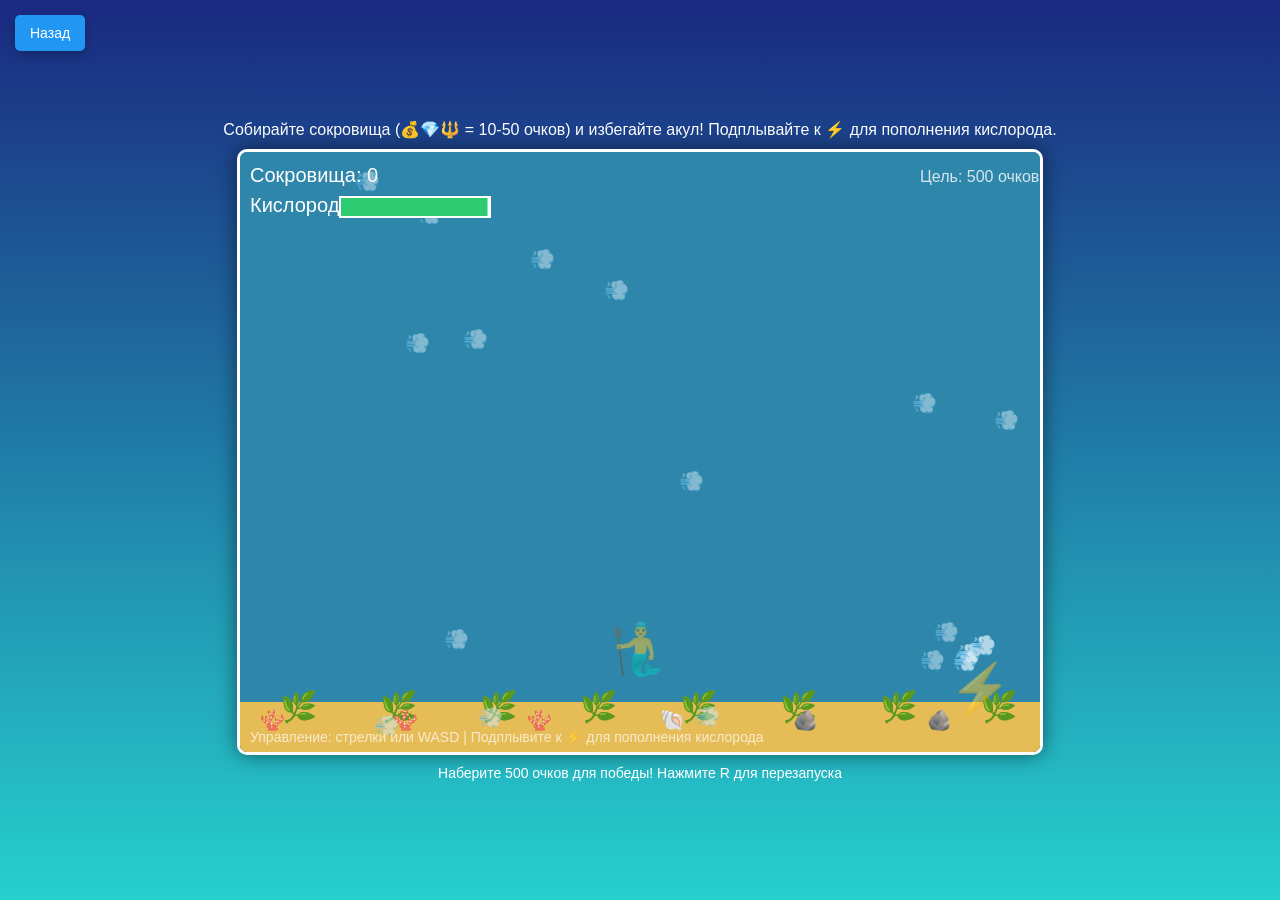
==== treasure-game.html @ 32f09274 "Add files via upload" ====
<!DOCTYPE html>
<html lang="ru">
<head>
    <meta charset="UTF-8">
    <meta name="viewport" content="width=device-width, initial-scale=1.0">
    <title>Подводный сборщик сокровищ</title>
    <link rel="stylesheet" href="style.css">
    <style>
        #game-container {
            display: flex;
            flex-direction: column;
            align-items: center;
            justify-content: center;
            min-height: 100vh;
            background: linear-gradient(to bottom, #1a2980, #26d0ce);
            padding: 10px;
            box-sizing: border-box;
        }
        
        #game-canvas {
            border: 3px solid #fff;
            border-radius: 10px;
            background: linear-gradient(to bottom, #2e86ab, #1b4f72);
            box-shadow: 0 0 20px rgba(0,0,0,0.5);
            max-width: 100%;
            height: auto;
        }
        
        #backBtn {
            position: absolute;
            top: 15px;
            left: 15px;
            padding: 10px 15px;
            background-color: #2196F3;
            color: white;
            border: none;
            border-radius: 5px;
            cursor: pointer;
            font-size: 14px;
            z-index: 10;
        }
        
        #restartBtn {
            position: absolute;
            top: 15px;
            right: 15px;
            padding: 10px 15px;
            background-color: #4CAF50;
            color: white;
            border: none;
            border-radius: 5px;
            cursor: pointer;
            font-size: 14px;
            z-index: 10;
            display: none;
        }
        
        .game-info {
            color: white;
            font-size: 16px;
            margin-bottom: 10px;
            text-align: center;
            padding: 0 10px;
        }
        
        .controls {
            color: white;
            margin-top: 10px;
            text-align: center;
            font-size: 14px;
            padding: 0 10px;
        }

        .mobile-controls {
            display: none;
            margin-top: 15px;
            gap: 10px;
        }

        .mobile-btn {
            padding: 15px 20px;
            background-color: rgba(255, 255, 255, 0.3);
            color: white;
            border: 2px solid white;
            border-radius: 10px;
            font-size: 20px;
            cursor: pointer;
            min-width: 60px;
        }

        @media (max-width: 768px) {
            #game-canvas {
                width: 100%;
                max-height: 60vh;
            }
            
            .game-info {
                font-size: 14px;
            }
            
            .controls {
                font-size: 12px;
            }

            .mobile-controls {
                display: flex;
                flex-direction: column;
                align-items: center;
            }

            .direction-buttons {
                display: grid;
                grid-template-columns: repeat(3, 1fr);
                gap: 5px;
                margin-bottom: 10px;
            }

            .direction-buttons button:nth-child(1) {
                grid-column: 2;
            }

            .direction-buttons button:nth-child(2) {
                grid-column: 1;
                grid-row: 2;
            }

            .direction-buttons button:nth-child(3) {
                grid-column: 2;
                grid-row: 2;
            }

            .direction-buttons button:nth-child(4) {
                grid-column: 3;
                grid-row: 2;
            }
        }

        @media (max-width: 480px) {
            #backBtn, #restartBtn {
                top: 10px;
                padding: 8px 12px;
                font-size: 12px;
            }
            
            .game-info {
                font-size: 12px;
            }
            
            .mobile-btn {
                padding: 12px 16px;
                font-size: 18px;
            }
        }
    </style>
</head>
<body>
    <div id="game-container">
        <button id="backBtn">Назад</button>
        <button id="restartBtn">Перезапустить</button>
        <div class="game-info" id="control-info">Загрузка...</div>
        <canvas id="game-canvas" width="800" height="600"></canvas>
        <div class="controls" id="restart-info"></div>
        
        <div class="mobile-controls">
            <div class="direction-buttons">
                <button class="mobile-btn" id="upBtn">↑</button>
                <button class="mobile-btn" id="leftBtn">←</button>
                <button class="mobile-btn" id="downBtn">↓</button>
                <button class="mobile-btn" id="rightBtn">→</button>
            </div>
        </div>
    </div>

    <script src="treasure-game.js"></script>
</body>
</html>
---- style.css ----
* {
    margin: 0;
    padding: 0;
    box-sizing: border-box;
}

body {
    overflow: hidden;
    background: linear-gradient(to bottom, #1a2980, #26d0ce);
    font-family: Arial, sans-serif;
    height: 100vh;
    display: flex;
    flex-direction: column;
    touch-action: manipulation;
}

/* Стили для главной страницы */
#main-page {
    position: absolute;
    top: 0;
    left: 0;
    width: 100%;
    height: 100%;
    display: flex;
    flex-direction: column;
    justify-content: center;
    align-items: center;
    background: linear-gradient(to bottom, #1a2980, #26d0ce);
    z-index: 20;
}

.main-title {
    color: white;
    font-size: 3rem;
    margin-bottom: 2rem;
    text-align: center;
    text-shadow: 2px 2px 4px rgba(0,0,0,0.5);
}

.game-selection {
    display: flex;
    flex-direction: column;
    gap: 1.5rem;
    align-items: center;
}

.game-option {
    background-color: rgba(255, 255, 255, 0.2);
    border: 2px solid white;
    border-radius: 15px;
    padding: 1.5rem 2.5rem;
    color: white;
    font-size: 1.5rem;
    cursor: pointer;
    transition: all 0.3s ease;
    text-align: center;
    min-width: 250px;
    backdrop-filter: blur(5px);
}

.game-option:hover {
    background-color: rgba(255, 255, 255, 0.3);
    transform: scale(1.05);
}

/* Стили для аквариума */
#aquarium-page {
    width: 100%;
    height: 100%;
    display: flex;
    flex-direction: column;
}

.header {
    padding: 10px;
    text-align: center;
    background-color: rgba(0, 0, 0, 0.3);
    color: white;
    z-index: 10;
}

.header h1 {
    font-size: 1.5rem;
    margin: 0;
}

#aquarium {
    position: relative;
    flex: 1;
    width: 100%;
    overflow: hidden;
    cursor: pointer;
}

.fish {
    position: absolute;
    font-size: 40px;
    user-select: none;
    transition: transform 0.2s;
    z-index: 2;
}

.food {
    position: absolute;
    font-size: 20px;
    user-select: none;
    z-index: 1;
    animation: fall linear forwards;
}

#feedBtn {
    position: fixed;
    top: 10px;
    right: 10px;
    padding: 12px 16px;
    background-color: #4CAF50;
    color: white;
    border: none;
    border-radius: 8px;
    cursor: pointer;
    font-size: 16px;
    z-index: 10;
    box-shadow: 0 4px 8px rgba(0,0,0,0.2);
    transition: background-color 0.3s;
}

#backBtn {
    position: fixed;
    top: 10px;
    left: 10px;
    padding: 12px 16px;
    background-color: #2196F3;
    color: white;
    border: none;
    border-radius: 8px;
    cursor: pointer;
    font-size: 16px;
    z-index: 10;
    box-shadow: 0 4px 8px rgba(0,0,0,0.2);
    transition: background-color 0.3s;
}

#feedBtn:hover, #backBtn:hover {
    opacity: 0.9;
    transform: scale(0.98);
}

.bubble {
    position: absolute;
    background-color: rgba(255, 255, 255, 0.3);
    border-radius: 50%;
    animation: float linear infinite;
    z-index: 0;
}

.click-bubble {
    position: absolute;
    background: radial-gradient(circle, rgba(255,255,255,0.8) 0%, rgba(255,255,255,0) 70%);
    border-radius: 50%;
    transform: translate(-50%, -50%);
    z-index: 5;
    animation: bubble-expand 0.5s ease-out forwards;
}

@keyframes float {
    from {
        transform: translateY(100vh);
    }
    to {
        transform: translateY(-100px);
    }
}

@keyframes fall {
    from {
        transform: translateY(-20px);
    }
    to {
        transform: translateY(100vh);
    }
}

@keyframes bubble-expand {
    0% {
        width: 0;
        height: 0;
        opacity: 0.8;
    }
    100% {
        width: 150px;
        height: 150px;
        opacity: 0;
    }
}

.info {
    position: fixed;
    bottom: 10px;
    left: 10px;
    color: white;
    background-color: rgba(0, 0, 0, 0.5);
    padding: 8px 12px;
    border-radius: 5px;
    font-size: 14px;
    z-index: 10;
    max-width: calc(100% - 20px);
}

.footer {
    padding: 8px;
    text-align: center;
    background-color: rgba(0, 0, 0, 0.3);
    color: white;
    z-index: 10;
    font-size: 0.9rem;
}

/* Адаптация для мобильных устройств */
@media (max-width: 768px) {
    .main-title {
        font-size: 2rem;
    }
    
    .game-option {
        font-size: 1.2rem;
        padding: 1rem 2rem;
        min-width: 200px;
    }
    
    .header h1 {
        font-size: 1.2rem;
    }
    
    .fish {
        font-size: 30px;
    }
    
    #feedBtn, #backBtn {
        padding: 10px 14px;
        font-size: 14px;
        top: 5px;
    }
    
    .info {
        font-size: 12px;
        padding: 6px 10px;
    }
    
    .footer {
        font-size: 0.8rem;
    }
    
    /* Адаптация для игры с рыбкой */
    #game-canvas {
        width: 95vw !important;
        height: auto !important;
        max-height: 70vh;
    }
    
    .game-info {
        font-size: 14px !important;
        padding: 0 10px;
    }
    
    .controls {
        font-size: 12px !important;
    }
}

@media (max-width: 480px) {
    .main-title {
        font-size: 1.8rem;
        margin-bottom: 1.5rem;
    }
    
    .game-option {
        font-size: 1.1rem;
        padding: 0.8rem 1.5rem;
        min-width: 180px;
    }
    
    .fish {
        font-size: 24px;
    }
    
    #feedBtn, #backBtn {
        padding: 8px 12px;
        font-size: 12px;
    }
    
    .info {
        font-size: 11px;
    }
    
    .game-info {
        font-size: 12px !important;
    }
}

/* Для очень маленьких экранов */
@media (max-height: 500px) {
    .header, .footer {
        display: none;
    }
}
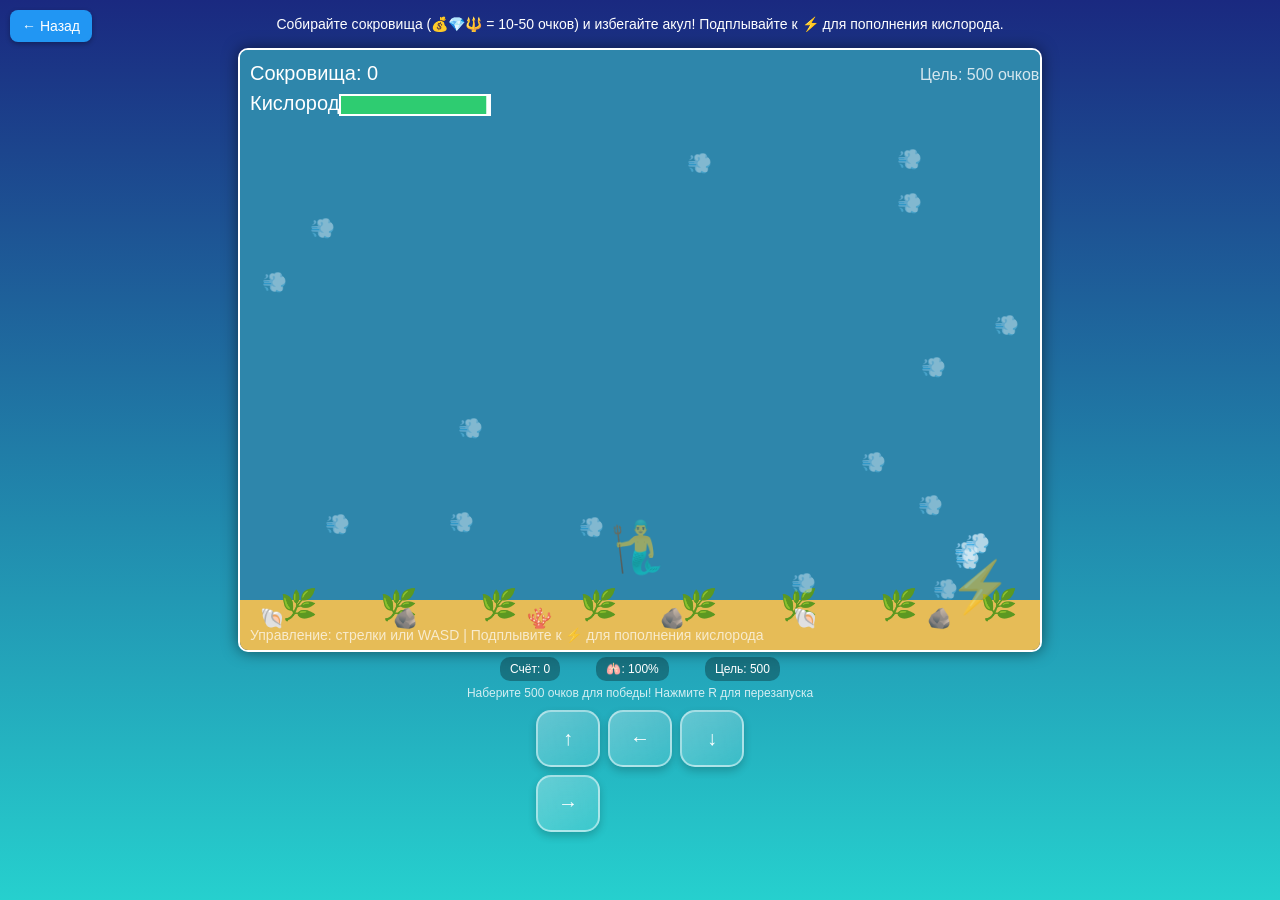
==== commit 5535a392: "Update treasure-game.html" ====
--- a/treasure-game.html
+++ b/treasure-game.html
@@ -6,160 +6,292 @@
     <title>Подводный сборщик сокровищ</title>
     <link rel="stylesheet" href="style.css">
     <style>
+        * {
+            margin: 0;
+            padding: 0;
+            box-sizing: border-box;
+            touch-action: manipulation;
+        }
+
+        body {
+            overflow: hidden;
+            background: linear-gradient(to bottom, #1a2980, #26d0ce);
+            font-family: Arial, sans-serif;
+        }
+
         #game-container {
             display: flex;
             flex-direction: column;
             align-items: center;
-            justify-content: center;
+            justify-content: flex-start;
             min-height: 100vh;
-            background: linear-gradient(to bottom, #1a2980, #26d0ce);
             padding: 10px;
-            box-sizing: border-box;
+            position: relative;
         }
         
         #game-canvas {
-            border: 3px solid #fff;
+            border: 2px solid #fff;
             border-radius: 10px;
             background: linear-gradient(to bottom, #2e86ab, #1b4f72);
-            box-shadow: 0 0 20px rgba(0,0,0,0.5);
+            box-shadow: 0 0 15px rgba(0,0,0,0.5);
             max-width: 100%;
             height: auto;
+            margin-top: 10px;
         }
         
         #backBtn {
             position: absolute;
-            top: 15px;
-            left: 15px;
-            padding: 10px 15px;
+            top: 10px;
+            left: 10px;
+            padding: 8px 12px;
             background-color: #2196F3;
             color: white;
             border: none;
-            border-radius: 5px;
+            border-radius: 8px;
             cursor: pointer;
             font-size: 14px;
             z-index: 10;
+            box-shadow: 0 2px 5px rgba(0,0,0,0.3);
         }
         
         #restartBtn {
             position: absolute;
-            top: 15px;
-            right: 15px;
-            padding: 10px 15px;
+            top: 10px;
+            right: 10px;
+            padding: 8px 12px;
             background-color: #4CAF50;
             color: white;
             border: none;
-            border-radius: 5px;
+            border-radius: 8px;
             cursor: pointer;
             font-size: 14px;
             z-index: 10;
+            box-shadow: 0 2px 5px rgba(0,0,0,0.3);
             display: none;
         }
         
         .game-info {
             color: white;
-            font-size: 16px;
-            margin-bottom: 10px;
+            font-size: 14px;
+            margin: 5px 0;
             text-align: center;
             padding: 0 10px;
-        }
-        
-        .controls {
-            color: white;
+            line-height: 1.3;
+        }
+        
+        .controls-info {
+            color: white;
+            margin-top: 5px;
+            text-align: center;
+            font-size: 12px;
+            padding: 0 10px;
+            opacity: 0.8;
+        }
+
+        .mobile-controls {
+            display: flex;
+            flex-direction: column;
+            align-items: center;
             margin-top: 10px;
-            text-align: center;
-            font-size: 14px;
-            padding: 0 10px;
-        }
-
-        .mobile-controls {
-            display: none;
-            margin-top: 15px;
-            gap: 10px;
+            gap: 5px;
+            width: 100%;
+            max-width: 300px;
+        }
+
+        .direction-buttons {
+            display: grid;
+            grid-template-columns: repeat(3, 1fr);
+            gap: 8px;
+            margin-bottom: 5px;
         }
 
         .mobile-btn {
             padding: 15px 20px;
-            background-color: rgba(255, 255, 255, 0.3);
-            color: white;
-            border: 2px solid white;
-            border-radius: 10px;
+            background: linear-gradient(145deg, rgba(255,255,255,0.3), rgba(255,255,255,0.1));
+            color: white;
+            border: 2px solid rgba(255,255,255,0.5);
+            border-radius: 15px;
             font-size: 20px;
             cursor: pointer;
             min-width: 60px;
-        }
-
-        @media (max-width: 768px) {
+            backdrop-filter: blur(10px);
+            transition: all 0.2s ease;
+            box-shadow: 0 4px 8px rgba(0,0,0,0.2);
+        }
+
+        .mobile-btn:active {
+            background: linear-gradient(145deg, rgba(255,255,255,0.5), rgba(255,255,255,0.2));
+            transform: scale(0.95);
+            box-shadow: 0 2px 4px rgba(0,0,0,0.3);
+        }
+
+        .action-buttons {
+            display: flex;
+            gap: 10px;
+            margin-top: 5px;
+        }
+
+        .action-btn {
+            padding: 12px 20px;
+            background: linear-gradient(145deg, #FF6B35, #FF8E53);
+            color: white;
+            border: none;
+            border-radius: 25px;
+            font-size: 14px;
+            cursor: pointer;
+            flex: 1;
+            box-shadow: 0 4px 8px rgba(0,0,0,0.3);
+            transition: all 0.2s ease;
+        }
+
+        .action-btn:active {
+            transform: scale(0.95);
+            box-shadow: 0 2px 4px rgba(0,0,0,0.3);
+        }
+
+        .stats-container {
+            display: flex;
+            justify-content: space-between;
+            width: 100%;
+            max-width: 300px;
+            margin-top: 5px;
+            padding: 0 10px;
+        }
+
+        .stat {
+            color: white;
+            font-size: 12px;
+            text-align: center;
+            background: rgba(0,0,0,0.3);
+            padding: 5px 10px;
+            border-radius: 10px;
+            backdrop-filter: blur(5px);
+        }
+
+        /* Адаптация для разных размеров экрана */
+        @media (max-height: 700px) {
             #game-canvas {
-                width: 100%;
-                max-height: 60vh;
-            }
-            
-            .game-info {
-                font-size: 14px;
-            }
-            
-            .controls {
-                font-size: 12px;
-            }
-
-            .mobile-controls {
-                display: flex;
-                flex-direction: column;
-                align-items: center;
-            }
-
-            .direction-buttons {
-                display: grid;
-                grid-template-columns: repeat(3, 1fr);
-                gap: 5px;
-                margin-bottom: 10px;
-            }
-
-            .direction-buttons button:nth-child(1) {
-                grid-column: 2;
-            }
-
-            .direction-buttons button:nth-child(2) {
-                grid-column: 1;
-                grid-row: 2;
-            }
-
-            .direction-buttons button:nth-child(3) {
-                grid-column: 2;
-                grid-row: 2;
-            }
-
-            .direction-buttons button:nth-child(4) {
-                grid-column: 3;
-                grid-row: 2;
-            }
-        }
-
-        @media (max-width: 480px) {
-            #backBtn, #restartBtn {
-                top: 10px;
-                padding: 8px 12px;
-                font-size: 12px;
+                max-height: 50vh;
             }
             
             .game-info {
                 font-size: 12px;
+                margin: 3px 0;
             }
             
             .mobile-btn {
                 padding: 12px 16px;
                 font-size: 18px;
+                min-width: 50px;
+            }
+            
+            .action-btn {
+                padding: 10px 16px;
+                font-size: 12px;
+            }
+        }
+
+        @media (max-height: 600px) {
+            #game-canvas {
+                max-height: 45vh;
+            }
+            
+            .game-info {
+                display: none;
+            }
+        }
+
+        @media (max-width: 400px) {
+            #backBtn, #restartBtn {
+                padding: 6px 10px;
+                font-size: 12px;
+            }
+            
+            .mobile-btn {
+                padding: 10px 14px;
+                font-size: 16px;
+                min-width: 45px;
+            }
+            
+            .direction-buttons {
+                gap: 5px;
+            }
+        }
+
+        /* Портретная ориентация */
+        @media (orientation: portrait) and (max-height: 800px) {
+            .mobile-controls {
+                margin-top: 5px;
+            }
+            
+            .stats-container {
+                margin-top: 3px;
+            }
+        }
+
+        /* Ландшафтная ориентация */
+        @media (orientation: landscape) and (max-height: 500px) {
+            #game-container {
+                flex-direction: row;
+                justify-content: center;
+                gap: 10px;
+            }
+            
+            #game-canvas {
+                max-height: 85vh;
+                max-width: 60%;
+            }
+            
+            .mobile-controls {
+                max-width: 35%;
+                margin-top: 0;
+            }
+            
+            .game-info {
+                position: absolute;
+                top: 40px;
+                left: 50%;
+                transform: translateX(-50%);
+                width: 90%;
+            }
+        }
+
+        /* Очень маленькие экраны */
+        @media (max-width: 320px) {
+            .mobile-btn {
+                padding: 8px 12px;
+                font-size: 14px;
+                min-width: 40px;
+            }
+            
+            .action-btn {
+                padding: 8px 12px;
+                font-size: 11px;
+            }
+            
+            .stat {
+                font-size: 10px;
+                padding: 4px 8px;
             }
         }
     </style>
 </head>
 <body>
     <div id="game-container">
-        <button id="backBtn">Назад</button>
-        <button id="restartBtn">Перезапустить</button>
-        <div class="game-info" id="control-info">Загрузка...</div>
+        <button id="backBtn">← Назад</button>
+        <button id="restartBtn">🔄</button>
+        
+        <div class="game-info" id="control-info">Собирайте сокровища и избегайте акул!</div>
+        
         <canvas id="game-canvas" width="800" height="600"></canvas>
-        <div class="controls" id="restart-info"></div>
+        
+        <div class="stats-container">
+            <div class="stat" id="score-stat">Счёт: 0</div>
+            <div class="stat" id="oxygen-stat">🫁: 100%</div>
+            <div class="stat" id="target-stat">Цель: 500</div>
+        </div>
+        
+        <div class="controls-info" id="restart-info">Коснитесь станции справа для кислорода</div>
         
         <div class="mobile-controls">
             <div class="direction-buttons">
@@ -173,4 +305,4 @@
 
     <script src="treasure-game.js"></script>
 </body>
-</html>+</html>
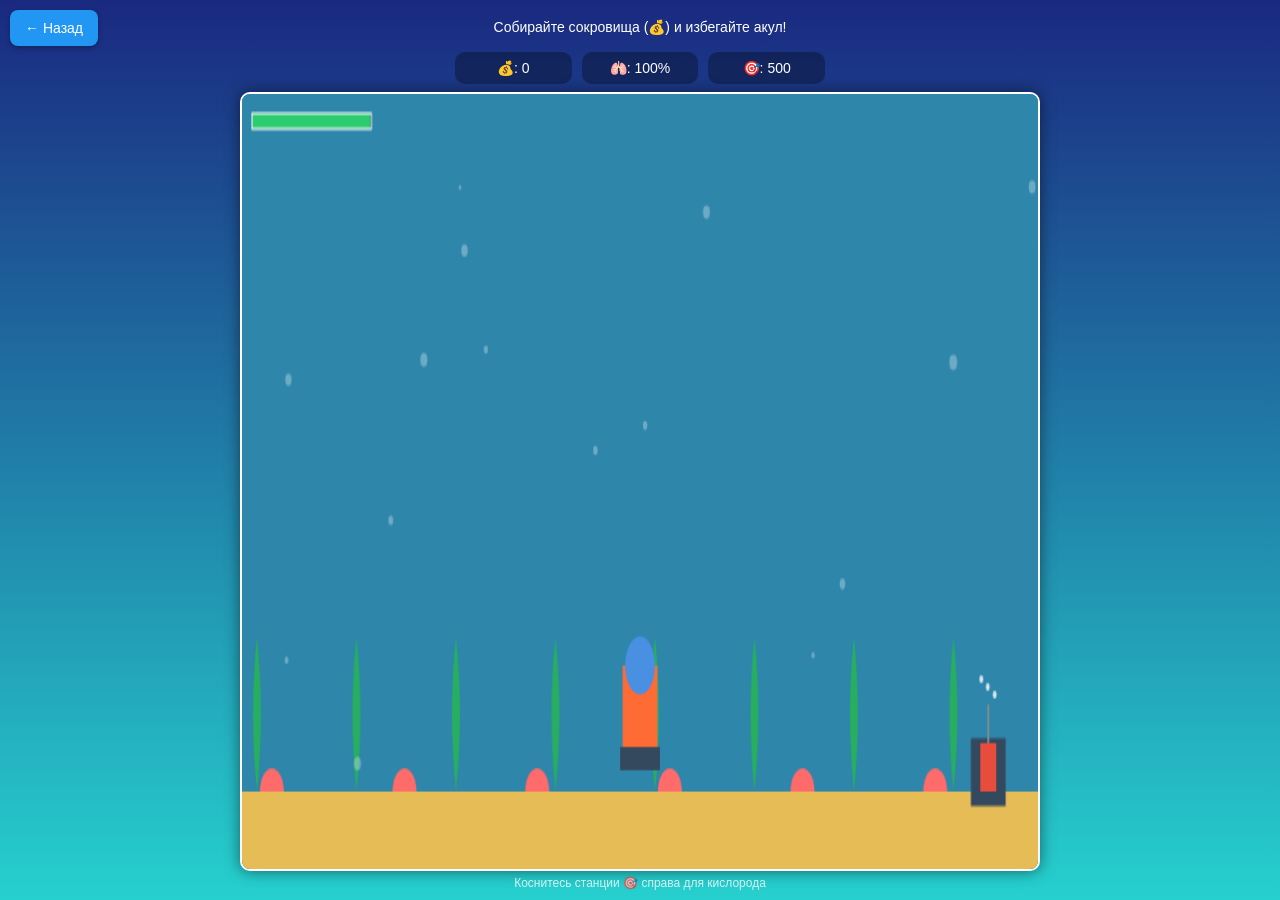
==== commit 94d5d87d: "Update treasure-game.html" ====
--- a/treasure-game.html
+++ b/treasure-game.html
@@ -11,12 +11,15 @@
             padding: 0;
             box-sizing: border-box;
             touch-action: manipulation;
+            -webkit-tap-highlight-color: transparent;
         }
 
         body {
             overflow: hidden;
             background: linear-gradient(to bottom, #1a2980, #26d0ce);
             font-family: Arial, sans-serif;
+            height: 100vh;
+            width: 100vw;
         }
 
         #game-container {
@@ -24,7 +27,7 @@
             flex-direction: column;
             align-items: center;
             justify-content: flex-start;
-            min-height: 100vh;
+            height: 100vh;
             padding: 10px;
             position: relative;
         }
@@ -34,16 +37,18 @@
             border-radius: 10px;
             background: linear-gradient(to bottom, #2e86ab, #1b4f72);
             box-shadow: 0 0 15px rgba(0,0,0,0.5);
-            max-width: 100%;
-            height: auto;
-            margin-top: 10px;
+            width: 100%;
+            max-width: 800px;
+            flex: 1;
+            image-rendering: -webkit-optimize-contrast;
+            image-rendering: crisp-edges;
         }
         
         #backBtn {
             position: absolute;
             top: 10px;
             left: 10px;
-            padding: 8px 12px;
+            padding: 10px 15px;
             background-color: #2196F3;
             color: white;
             border: none;
@@ -58,7 +63,7 @@
             position: absolute;
             top: 10px;
             right: 10px;
-            padding: 8px 12px;
+            padding: 10px 15px;
             background-color: #4CAF50;
             color: white;
             border: none;
@@ -73,7 +78,7 @@
         .game-info {
             color: white;
             font-size: 14px;
-            margin: 5px 0;
+            margin: 8px 0;
             text-align: center;
             padding: 0 10px;
             line-height: 1.3;
@@ -89,7 +94,7 @@
         }
 
         .mobile-controls {
-            display: flex;
+            display: none;
             flex-direction: column;
             align-items: center;
             margin-top: 10px;
@@ -101,22 +106,23 @@
         .direction-buttons {
             display: grid;
             grid-template-columns: repeat(3, 1fr);
-            gap: 8px;
+            gap: 10px;
             margin-bottom: 5px;
         }
 
         .mobile-btn {
-            padding: 15px 20px;
+            padding: 20px 25px;
             background: linear-gradient(145deg, rgba(255,255,255,0.3), rgba(255,255,255,0.1));
             color: white;
             border: 2px solid rgba(255,255,255,0.5);
-            border-radius: 15px;
-            font-size: 20px;
+            border-radius: 20px;
+            font-size: 24px;
             cursor: pointer;
-            min-width: 60px;
+            min-width: 70px;
             backdrop-filter: blur(10px);
-            transition: all 0.2s ease;
+            transition: all 0.1s ease;
             box-shadow: 0 4px 8px rgba(0,0,0,0.2);
+            user-select: none;
         }
 
         .mobile-btn:active {
@@ -125,120 +131,79 @@
             box-shadow: 0 2px 4px rgba(0,0,0,0.3);
         }
 
-        .action-buttons {
-            display: flex;
-            gap: 10px;
-            margin-top: 5px;
-        }
-
-        .action-btn {
-            padding: 12px 20px;
-            background: linear-gradient(145deg, #FF6B35, #FF8E53);
-            color: white;
-            border: none;
-            border-radius: 25px;
-            font-size: 14px;
-            cursor: pointer;
-            flex: 1;
-            box-shadow: 0 4px 8px rgba(0,0,0,0.3);
-            transition: all 0.2s ease;
-        }
-
-        .action-btn:active {
-            transform: scale(0.95);
-            box-shadow: 0 2px 4px rgba(0,0,0,0.3);
-        }
-
         .stats-container {
             display: flex;
             justify-content: space-between;
             width: 100%;
-            max-width: 300px;
-            margin-top: 5px;
+            max-width: 400px;
+            margin: 8px 0;
             padding: 0 10px;
         }
 
         .stat {
             color: white;
-            font-size: 12px;
+            font-size: 14px;
             text-align: center;
             background: rgba(0,0,0,0.3);
-            padding: 5px 10px;
+            padding: 8px 12px;
             border-radius: 10px;
             backdrop-filter: blur(5px);
-        }
-
-        /* Адаптация для разных размеров экрана */
-        @media (max-height: 700px) {
-            #game-canvas {
-                max-height: 50vh;
+            flex: 1;
+            margin: 0 5px;
+        }
+
+        /* Показываем мобильные контролы только на мобильных устройствах */
+        @media (max-width: 768px) {
+            .mobile-controls {
+                display: flex;
+            }
+            
+            #restartBtn {
+                display: block;
+            }
+            
+            .game-info {
+                font-size: 13px;
+            }
+            
+            .stat {
+                font-size: 12px;
+                padding: 6px 10px;
+            }
+        }
+
+        @media (max-width: 480px) {
+            #backBtn, #restartBtn {
+                padding: 8px 12px;
+                font-size: 12px;
+            }
+            
+            .mobile-btn {
+                padding: 18px 22px;
+                font-size: 20px;
+                min-width: 60px;
             }
             
             .game-info {
                 font-size: 12px;
-                margin: 3px 0;
-            }
-            
-            .mobile-btn {
-                padding: 12px 16px;
-                font-size: 18px;
-                min-width: 50px;
-            }
-            
-            .action-btn {
-                padding: 10px 16px;
-                font-size: 12px;
-            }
-        }
-
-        @media (max-height: 600px) {
-            #game-canvas {
-                max-height: 45vh;
-            }
-            
-            .game-info {
-                display: none;
-            }
-        }
-
-        @media (max-width: 400px) {
-            #backBtn, #restartBtn {
-                padding: 6px 10px;
-                font-size: 12px;
-            }
-            
-            .mobile-btn {
-                padding: 10px 14px;
-                font-size: 16px;
-                min-width: 45px;
-            }
-            
-            .direction-buttons {
-                gap: 5px;
-            }
-        }
-
-        /* Портретная ориентация */
-        @media (orientation: portrait) and (max-height: 800px) {
-            .mobile-controls {
-                margin-top: 5px;
-            }
-            
-            .stats-container {
-                margin-top: 3px;
-            }
-        }
-
-        /* Ландшафтная ориентация */
-        @media (orientation: landscape) and (max-height: 500px) {
+            }
+            
+            .stat {
+                font-size: 11px;
+                padding: 5px 8px;
+            }
+        }
+
+        /* Ландшафтная ориентация на мобильных */
+        @media (max-width: 768px) and (orientation: landscape) {
             #game-container {
                 flex-direction: row;
+                flex-wrap: wrap;
                 justify-content: center;
-                gap: 10px;
             }
             
             #game-canvas {
-                max-height: 85vh;
+                max-height: 70vh;
                 max-width: 60%;
             }
             
@@ -247,31 +212,29 @@
                 margin-top: 0;
             }
             
+            .stats-container {
+                order: -1;
+                width: 100%;
+                margin-bottom: 5px;
+            }
+            
             .game-info {
-                position: absolute;
-                top: 40px;
-                left: 50%;
-                transform: translateX(-50%);
-                width: 90%;
+                width: 100%;
+                margin: 5px 0;
             }
         }
 
         /* Очень маленькие экраны */
         @media (max-width: 320px) {
             .mobile-btn {
-                padding: 8px 12px;
-                font-size: 14px;
-                min-width: 40px;
-            }
-            
-            .action-btn {
-                padding: 8px 12px;
-                font-size: 11px;
+                padding: 15px 20px;
+                font-size: 18px;
+                min-width: 55px;
             }
             
             .stat {
                 font-size: 10px;
-                padding: 4px 8px;
+                padding: 4px 6px;
             }
         }
     </style>
@@ -279,19 +242,19 @@
 <body>
     <div id="game-container">
         <button id="backBtn">← Назад</button>
-        <button id="restartBtn">🔄</button>
+        <button id="restartBtn">🔄 Перезапуск</button>
         
         <div class="game-info" id="control-info">Собирайте сокровища и избегайте акул!</div>
         
+        <div class="stats-container">
+            <div class="stat" id="score-stat">💰: 0</div>
+            <div class="stat" id="oxygen-stat">🫁: 100%</div>
+            <div class="stat" id="target-stat">🎯: 500</div>
+        </div>
+        
         <canvas id="game-canvas" width="800" height="600"></canvas>
         
-        <div class="stats-container">
-            <div class="stat" id="score-stat">Счёт: 0</div>
-            <div class="stat" id="oxygen-stat">🫁: 100%</div>
-            <div class="stat" id="target-stat">Цель: 500</div>
-        </div>
-        
-        <div class="controls-info" id="restart-info">Коснитесь станции справа для кислорода</div>
+        <div class="controls-info" id="restart-info"></div>
         
         <div class="mobile-controls">
             <div class="direction-buttons">
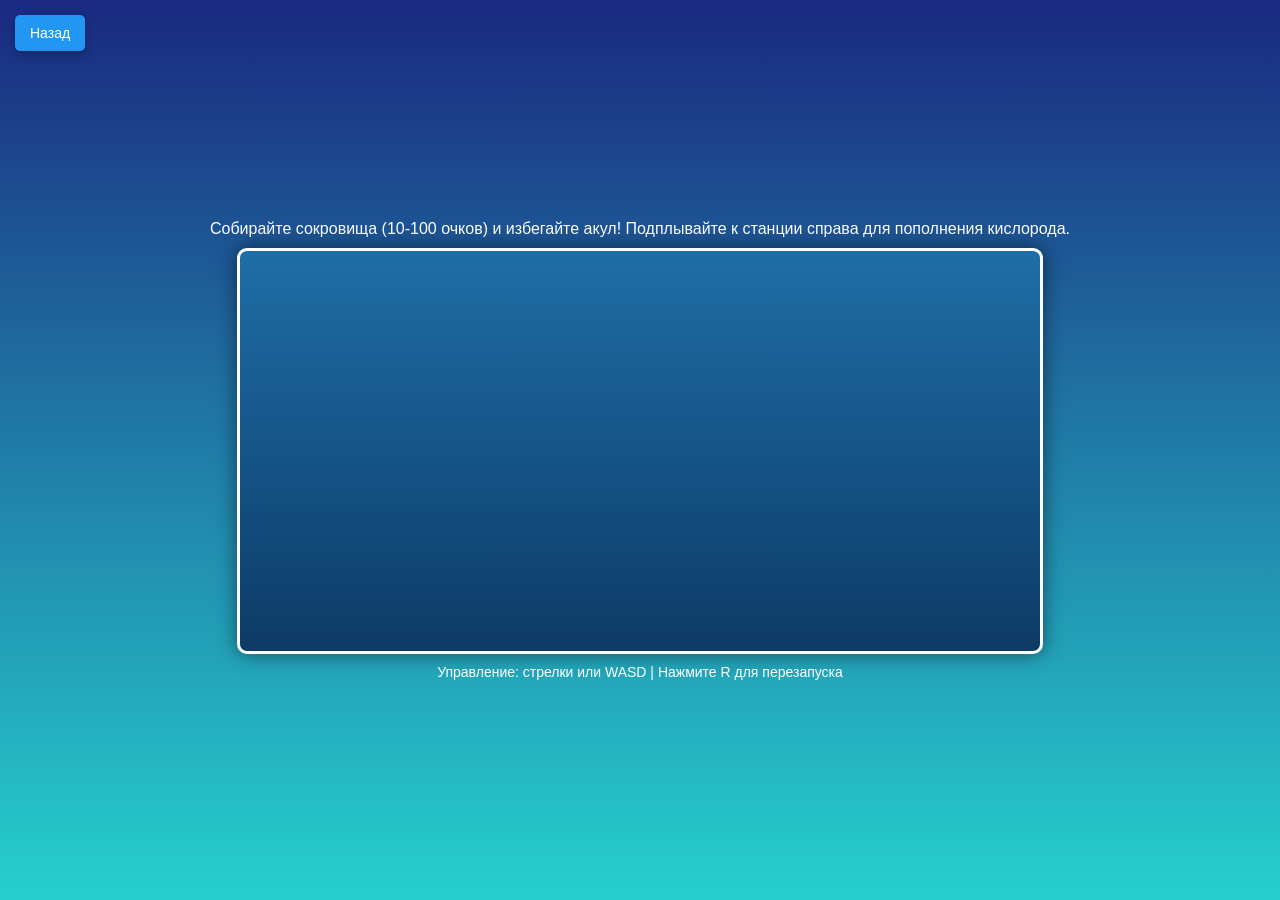
==== commit 3e41b46e: "Update treasure-game.html" ====
--- a/treasure-game.html
+++ b/treasure-game.html
@@ -6,255 +6,159 @@
     <title>Подводный сборщик сокровищ</title>
     <link rel="stylesheet" href="style.css">
     <style>
-        * {
-            margin: 0;
-            padding: 0;
-            box-sizing: border-box;
-            touch-action: manipulation;
-            -webkit-tap-highlight-color: transparent;
-        }
-
-        body {
-            overflow: hidden;
-            background: linear-gradient(to bottom, #1a2980, #26d0ce);
-            font-family: Arial, sans-serif;
-            height: 100vh;
-            width: 100vw;
-        }
-
         #game-container {
             display: flex;
             flex-direction: column;
             align-items: center;
-            justify-content: flex-start;
-            height: 100vh;
+            justify-content: center;
+            min-height: 100vh;
+            background: linear-gradient(to bottom, #1a2980, #26d0ce);
             padding: 10px;
-            position: relative;
+            box-sizing: border-box;
         }
         
         #game-canvas {
-            border: 2px solid #fff;
+            border: 3px solid #fff;
             border-radius: 10px;
-            background: linear-gradient(to bottom, #2e86ab, #1b4f72);
-            box-shadow: 0 0 15px rgba(0,0,0,0.5);
-            width: 100%;
-            max-width: 800px;
-            flex: 1;
-            image-rendering: -webkit-optimize-contrast;
-            image-rendering: crisp-edges;
+            background: linear-gradient(to bottom, #1e6ea7, #0d3b66);
+            box-shadow: 0 0 20px rgba(0,0,0,0.5);
+            max-width: 100%;
+            height: auto;
         }
         
         #backBtn {
             position: absolute;
-            top: 10px;
-            left: 10px;
+            top: 15px;
+            left: 15px;
             padding: 10px 15px;
             background-color: #2196F3;
             color: white;
             border: none;
-            border-radius: 8px;
+            border-radius: 5px;
             cursor: pointer;
             font-size: 14px;
             z-index: 10;
-            box-shadow: 0 2px 5px rgba(0,0,0,0.3);
         }
         
         #restartBtn {
             position: absolute;
-            top: 10px;
-            right: 10px;
+            top: 15px;
+            right: 15px;
             padding: 10px 15px;
             background-color: #4CAF50;
             color: white;
             border: none;
-            border-radius: 8px;
+            border-radius: 5px;
             cursor: pointer;
             font-size: 14px;
             z-index: 10;
-            box-shadow: 0 2px 5px rgba(0,0,0,0.3);
             display: none;
         }
         
         .game-info {
             color: white;
-            font-size: 14px;
-            margin: 8px 0;
+            font-size: 16px;
+            margin-bottom: 10px;
             text-align: center;
             padding: 0 10px;
-            line-height: 1.3;
         }
         
-        .controls-info {
+        .controls {
             color: white;
-            margin-top: 5px;
+            margin-top: 10px;
             text-align: center;
-            font-size: 12px;
+            font-size: 14px;
             padding: 0 10px;
-            opacity: 0.8;
         }
 
         .mobile-controls {
             display: none;
-            flex-direction: column;
-            align-items: center;
-            margin-top: 10px;
-            gap: 5px;
+            margin-top: 15px;
+            gap: 10px;
             width: 100%;
             max-width: 300px;
+        }
+
+        .mobile-btn {
+            padding: 15px 20px;
+            background-color: rgba(255, 255, 255, 0.3);
+            color: white;
+            border: 2px solid white;
+            border-radius: 10px;
+            font-size: 24px;
+            cursor: pointer;
+            min-width: 60px;
+            flex: 1;
         }
 
         .direction-buttons {
             display: grid;
             grid-template-columns: repeat(3, 1fr);
             gap: 10px;
-            margin-bottom: 5px;
+            width: 100%;
         }
 
-        .mobile-btn {
-            padding: 20px 25px;
-            background: linear-gradient(145deg, rgba(255,255,255,0.3), rgba(255,255,255,0.1));
-            color: white;
-            border: 2px solid rgba(255,255,255,0.5);
-            border-radius: 20px;
-            font-size: 24px;
-            cursor: pointer;
-            min-width: 70px;
-            backdrop-filter: blur(10px);
-            transition: all 0.1s ease;
-            box-shadow: 0 4px 8px rgba(0,0,0,0.2);
-            user-select: none;
-        }
-
-        .mobile-btn:active {
-            background: linear-gradient(145deg, rgba(255,255,255,0.5), rgba(255,255,255,0.2));
-            transform: scale(0.95);
-            box-shadow: 0 2px 4px rgba(0,0,0,0.3);
-        }
-
-        .stats-container {
-            display: flex;
-            justify-content: space-between;
-            width: 100%;
-            max-width: 400px;
-            margin: 8px 0;
-            padding: 0 10px;
-        }
-
-        .stat {
-            color: white;
-            font-size: 14px;
-            text-align: center;
-            background: rgba(0,0,0,0.3);
-            padding: 8px 12px;
-            border-radius: 10px;
-            backdrop-filter: blur(5px);
-            flex: 1;
-            margin: 0 5px;
-        }
-
-        /* Показываем мобильные контролы только на мобильных устройствах */
         @media (max-width: 768px) {
-            .mobile-controls {
-                display: flex;
-            }
-            
-            #restartBtn {
-                display: block;
+            #game-canvas {
+                width: 100%;
+                max-height: 50vh;
             }
             
             .game-info {
-                font-size: 13px;
+                font-size: 14px;
             }
             
-            .stat {
+            .controls {
                 font-size: 12px;
-                padding: 6px 10px;
+            }
+            
+            #backBtn, #restartBtn {
+                padding: 8px 12px;
+                font-size: 12px;
+            }
+
+            .mobile-controls {
+                display: flex;
+                justify-content: center;
+            }
+
+            .mobile-btn {
+                padding: 12px 16px;
+                font-size: 20px;
+                min-width: 50px;
             }
         }
 
         @media (max-width: 480px) {
-            #backBtn, #restartBtn {
-                padding: 8px 12px;
-                font-size: 12px;
+            #backBtn {
+                top: 10px;
+                left: 10px;
             }
             
-            .mobile-btn {
-                padding: 18px 22px;
-                font-size: 20px;
-                min-width: 60px;
+            #restartBtn {
+                top: 10px;
+                right: 10px;
             }
             
             .game-info {
                 font-size: 12px;
             }
-            
-            .stat {
-                font-size: 11px;
-                padding: 5px 8px;
-            }
         }
 
-        /* Ландшафтная ориентация на мобильных */
-        @media (max-width: 768px) and (orientation: landscape) {
-            #game-container {
-                flex-direction: row;
-                flex-wrap: wrap;
-                justify-content: center;
-            }
-            
-            #game-canvas {
-                max-height: 70vh;
-                max-width: 60%;
-            }
-            
-            .mobile-controls {
-                max-width: 35%;
-                margin-top: 0;
-            }
-            
-            .stats-container {
-                order: -1;
-                width: 100%;
-                margin-bottom: 5px;
-            }
-            
-            .game-info {
-                width: 100%;
-                margin: 5px 0;
-            }
-        }
-
-        /* Очень маленькие экраны */
-        @media (max-width: 320px) {
-            .mobile-btn {
-                padding: 15px 20px;
-                font-size: 18px;
-                min-width: 55px;
-            }
-            
-            .stat {
-                font-size: 10px;
-                padding: 4px 6px;
+        @media (min-width: 769px) {
+            #restartBtn {
+                display: none !important;
             }
         }
     </style>
 </head>
 <body>
     <div id="game-container">
-        <button id="backBtn">← Назад</button>
-        <button id="restartBtn">🔄 Перезапуск</button>
-        
-        <div class="game-info" id="control-info">Собирайте сокровища и избегайте акул!</div>
-        
-        <div class="stats-container">
-            <div class="stat" id="score-stat">💰: 0</div>
-            <div class="stat" id="oxygen-stat">🫁: 100%</div>
-            <div class="stat" id="target-stat">🎯: 500</div>
-        </div>
-        
+        <button id="backBtn">Назад</button>
+        <button id="restartBtn">Перезапустить</button>
+        <div class="game-info" id="control-info">Загрузка...</div>
         <canvas id="game-canvas" width="800" height="600"></canvas>
-        
-        <div class="controls-info" id="restart-info"></div>
+        <div class="controls" id="restart-info">Нажми R для перезапуска игры</div>
         
         <div class="mobile-controls">
             <div class="direction-buttons">
